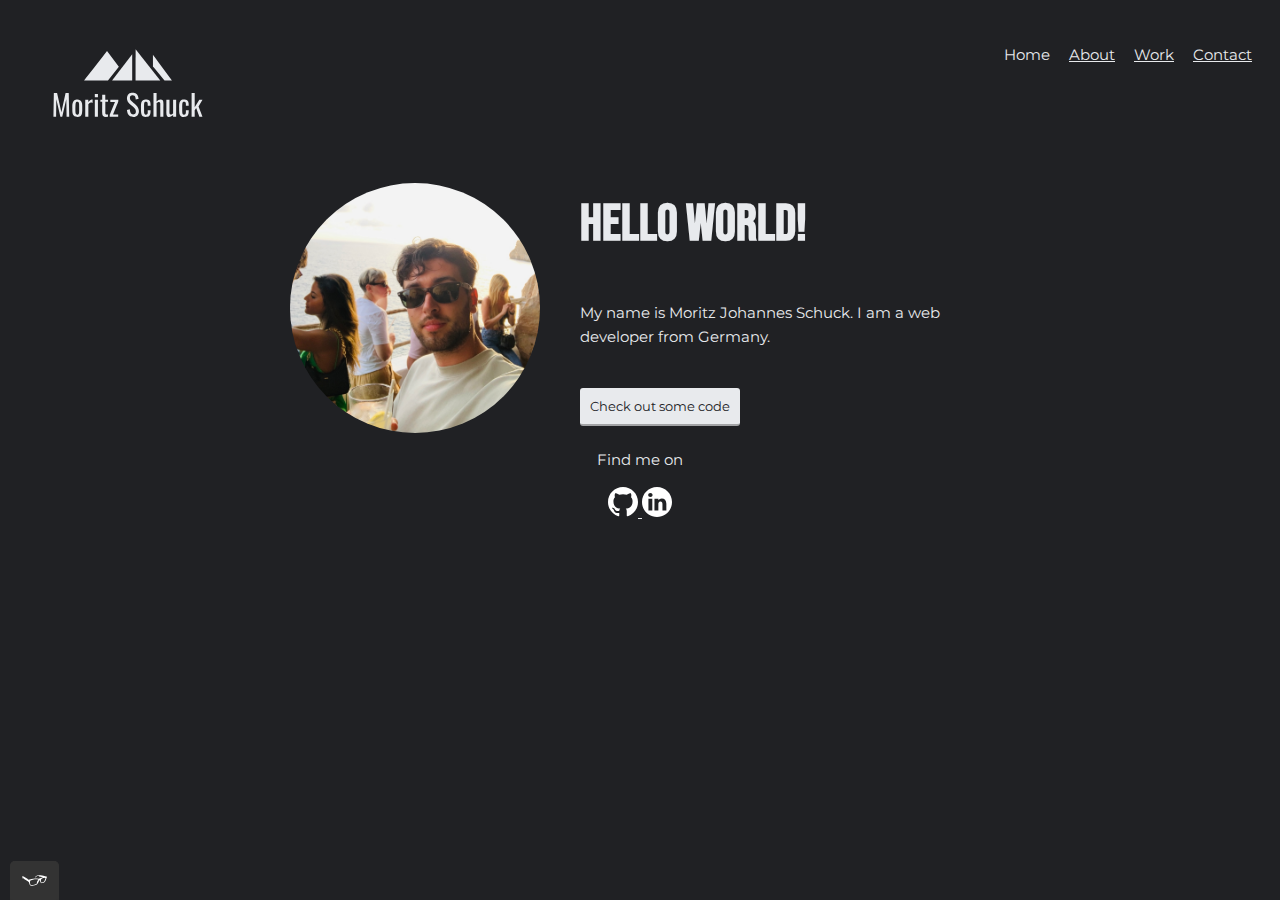
==== index.html @ b7276658 "removed the "back to top" link" ====
<!DOCTYPE html>
<html lang="en">
<head>
    <meta charset="UTF-8">
    <meta name="viewport" content="width=device-width, initial-scale=1.0">
    <title>Moritz Schuck - Home</title>
    <link rel="icon" type="image/x-icon" href="img/favicon.svg">
    <link rel="preconnect" href="https://fonts.googleapis.com">
    <link rel="preconnect" href="https://fonts.gstatic.com" crossorigin>
    <link href="https://fonts.googleapis.com/css2?family=Bebas+Neue&display=swap" rel="stylesheet">
    <link rel="preconnect" href="https://fonts.googleapis.com">
    <link rel="preconnect" href="https://fonts.gstatic.com" crossorigin>
    <link href="https://fonts.googleapis.com/css2?family=Montserrat:ital,wght@0,100..900;1,100..900&display=swap" rel="stylesheet">
    <link rel="stylesheet" type="text/css" href="css/styles.css">
    <meta name="viewport" content="width=device-width, initial-scale=1">
</head>
<body>
    <header class="page-header">
        <!-- Add your Logo here -->
        <img src="img/logo.svg" alt="A personal logo" class="page-header__item">
        <nav class="main navigation page-header__item">
            <ul role="menubar" class="navigation-list">
               <li role="presentation">
                  <a href="index.html" role="menuitem" aria-label="home" class="navigation-list__item navigation-list__item--active">Home</a>
               </li>
               <li role="presentation">
                  <a href="about.html" role="menuitem" aria-label="about me" class="navigation-list__item">About</a>
               </li>
               <li role="presentation">
                <a href="work.html" role="menuitem" aria-label="work" class="navigation-list__item">Work</a>
             </li>
              <li role="presentation">
                  <a href="contact.html" role="menuitem" aria-label="contact" class="navigation-list__item">Contact</a>
               </li>
            </ul>
         </nav>
    </header>
    <main>
        <!-- Add your Portrait image here -->
        <div class="profile">
            <img src="img/bild.jpg" class="profile__portrait" alt="A Portrait">
            <h1>Hello World!</h1>
            <p>My name is Moritz Johannes Schuck. I am a <span>web</span> developer from Germany.</p>
            <div>
                <br>
                <a href="work.html"><button type="button">Check out some code</button></a>
            </div>
        </div>
        
    </main>
    <footer class="page-footer">
        <p>Find me on</p>
        <!-- Github logo -->
        <div class="social media">
            <a href="https://github.com/MoJoSchuck" target="_blank">
                <img src="img/github_icon.svg" alt="github">
            </a>
            <a href="https://www.linkedin.com/in/moritz-johannes-schuck/" target="_blank">
                <img src="img/linkedin_icon.svg" alt="linkedin">
            </a>
    </div>
    </footer>
    <script src="js/tota11y.min.js"></script>
</body>
</html>
---- css/styles.css ----
/* Color palette */
:root {
    --primary-color: #e8eaed; /* Main color */
    --visited-link-color: #e8eaed; /* Visited link color */
    --active-link-color: #579aff; /* Active link color */
    --button-bg-color: #e8eaed; /* Background color for buttons */
    --button-text-color: #202124; /* Text color for buttons */
    --font-family: "Bebas Neue", sans-serif;
    --font-weight: 400;
    --font-style: normal;
    --font-size-base: 15px; /* Base font size */
    --font-family2: "Montserrat", sans-serif;
    --font-optical-sizing: auto;
    --font-weight2: <400>; /* Use a value from 100 to 900 */
    --font-style2: normal;
}


body {
    color: var(--primary-color);
    background-color: var(--button-text-color);
    font-family: var(--font-family2);
    font-weight: var(--font-weight2);
    font-size: var(--font-size-base);
    line-height: 1.6;
}

h1 {
    font-family: var(--font-family);
    color: var(--primary-color);
    font-style: var(--font-style);
    font-size: 52px;
    font-weight: bold;
    text-transform: uppercase;
}

h2 {
    font-family: var(--font-family);
    font-size: 45px;
    font-weight: bold;
    text-transform: uppercase; 
}

h3 {
    font-size: 24px;
    font-weight: bold;
    text-transform: uppercase;
}

.white-box {
    padding: 10px; /* Füge etwas Abstand zwischen Text und Rahmen hinzu */
    border: 2px solid white; /* Stelle einen weißen Rahmen mit einer Dicke von 2 Pixeln ein */
    display: inline-block; /* Der Rahmen wird nur so groß wie der Inhalt und das Padding */
}

a {
    color: var(--primary-color);
}

a:visited {
    color: var(--visited-link-color);
}

a:hover, a:focus {
    text-decoration: none;
}

a:active {
    color: var(--active-link-color);
}

.address {
    margin: 25px;
}

button {
    border: none;
    font-family: inherit;
    background-color: var(--button-bg-color);
    color: var(--button-text-color);
    text-decoration: none;
    padding: 10px;
    border-radius: 3px;
    border-bottom: 2px solid rgba(0, 0, 0, 0.3);
}

button:hover, button:focus {
    cursor: pointer;
    opacity: 0.8;
}

.button__secondary {
    background-color: var(--secondary-color);
    color: var(--text-color);
}

.navigation-list__item--active {
    text-decoration: none;
}

.page-footer {
    clear: both;
}

.profile__portrait {
    float: left;
    width: 250px;
    margin-right: 40px;
    border-radius: 50%;
}

.profile {
    max-width: 700px;
    margin: 0 auto;
}

* {
    box-sizing: border-box;
}

.page-footer {
    clear: both;
    display: flex;
    flex-direction: column;
    text-align: center;
}

.page-header {
    display: flex;
    width: 100%;
    padding: 20px;
}

.page-header__item {
    flex: 0 1 200px;
}

.page-header__item:last-child {
    flex-grow: 1;
    text-align: right;
}

.navigation-list {
    list-style-type: none;
}

.navigation-list li {
    display: inline-block;
    margin-left: 15px;
  }

.grid__item {
    display: inline-block;
    width: 33%;
    border-radius: 12px;
}

@supports (display: grid) {
    .grid {
        display: grid;
        grid-template-columns: 1fr 1fr 1fr;
        grid-gap: 20px;
        margin: 16px 24px;
    }

    .grid__item {
        background-color: rgb(44, 41, 41);
        color: white;
        width: auto;
        min-height: auto;
        margin: 0;
        padding: 24px;
    }

    .grid__item:last-child {
        grid-column: 3 / 3;
        grid-row: 1 / 3;
    }
}

.grid__item:hover {
    transform: scale(1.1);
    transition: transform 0.3s ease;
}

@media all and (max-width: 500px) {
    .grid {
        grid-template-columns: 1fr;
    }
}

@media all and (min-width: 500px) and (max-width: 750px) {
    .grid {
        grid-template-columns: 1fr 1fr;
    }
}

@media all and (max-width: 750px) {
    .grid {
        grid-gap: 10px;
    }

@media all and (max-width: 500px) {
    .profile {
        text-align: center;
    }
    .profile__portrait {
        margin: 0 auto;
        float: none; 
    }
    }

    .grid__item:last-child {
        grid-column: auto / auto;
        grid-row: auto / auto;
    }
}

.button_cv {
    border: none;
    display: inline-block;
    font-family: inherit;
    background-color: var(--primary-color);
    color: var(--button-text-color);
    text-decoration: none;
    padding: 10px;
    border-radius: 3px;
    border-bottom: 2px solid rgba(0, 0, 0, 0.3);
    transition-duration: 0.2s;
    transition-property: opacity;
    text-align: center;
    margin: auto;
}

.button_cv:hover,
.button_cv:focus {
    cursor: pointer;
    opacity: 0.8;
    font-size: 18px;
    transition: 0.4s font-size;
}

.custom-list {
    list-style-type: none;
}

@keyframes color-change {
    0% {
        fill: #edc655;
    }

    50% {
        fill: #fcffad;
    }

    100% {
        fill: #f76414;
    }
}

.sun {
    animation-duration: 4s;
    animation-name: color-change;
    animation-iteration-count: infinite;
    animation-direction: alternate;
    animation-timing-function: linear;
}

@keyframes cloud-move {
    from {
        transform: translate(0, 50px);
    }

    to {
        transform: translate(200px, 50px);
    }
}

.cloud-front {
    animation-duration: 30s;
    animation-name: cloud-move;
    animation-iteration-count: infinite;
    animation-direction: alternate;
    animation-timing-function: linear;
}

@keyframes cloud-move-reverse {
    from {
        transform: translate(446px, 48px);
    }

    to {
        transform: translate(100px, 48px);
    }
}

.cloud-back {
    animation: 34s cloud-move-reverse infinite alternate linear;
}

.heading_work {
    margin-left: 24px;
}

.about_content {
    text-align: center;
    max-width: 700px;
    margin: 0 auto;
    padding: 0 20px;
}

#about-picture {
    padding: 24px;
}

@media all and (max-width: 500px) {
    .about_content {
        text-align: center;
        max-width: 100%;
        margin: 0 auto;
        padding: 0 20px;
    }
}
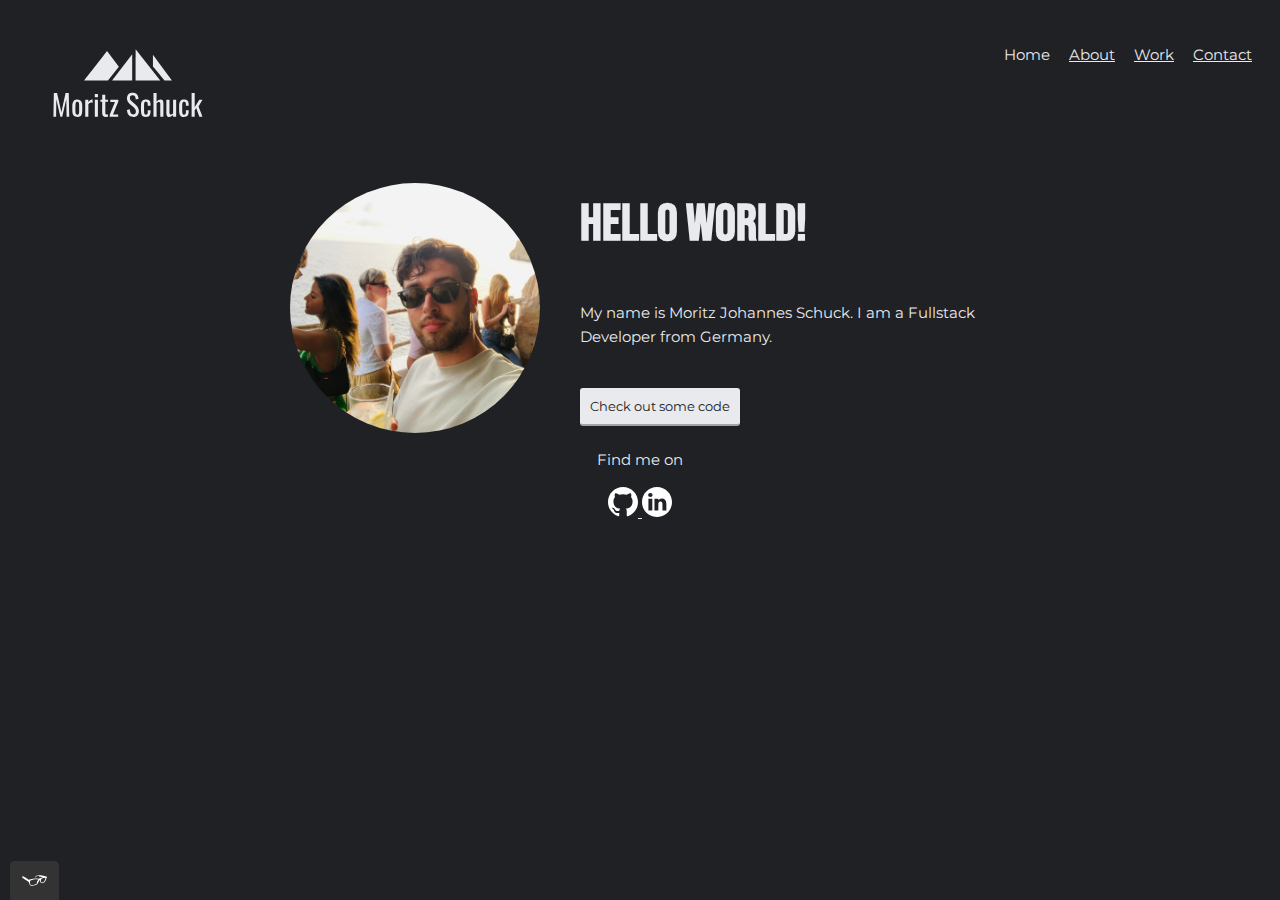
==== commit e53d1717: "Update index.html" ====
--- a/index.html
+++ b/index.html
@@ -40,7 +40,7 @@
         <div class="profile">
             <img src="img/bild.jpg" class="profile__portrait" alt="A Portrait">
             <h1>Hello World!</h1>
-            <p>My name is Moritz Johannes Schuck. I am a <span>web</span> developer from Germany.</p>
+            <p>My name is Moritz Johannes Schuck. I am a Fullstack Developer from Germany.</p>
             <div>
                 <br>
                 <a href="work.html"><button type="button">Check out some code</button></a>
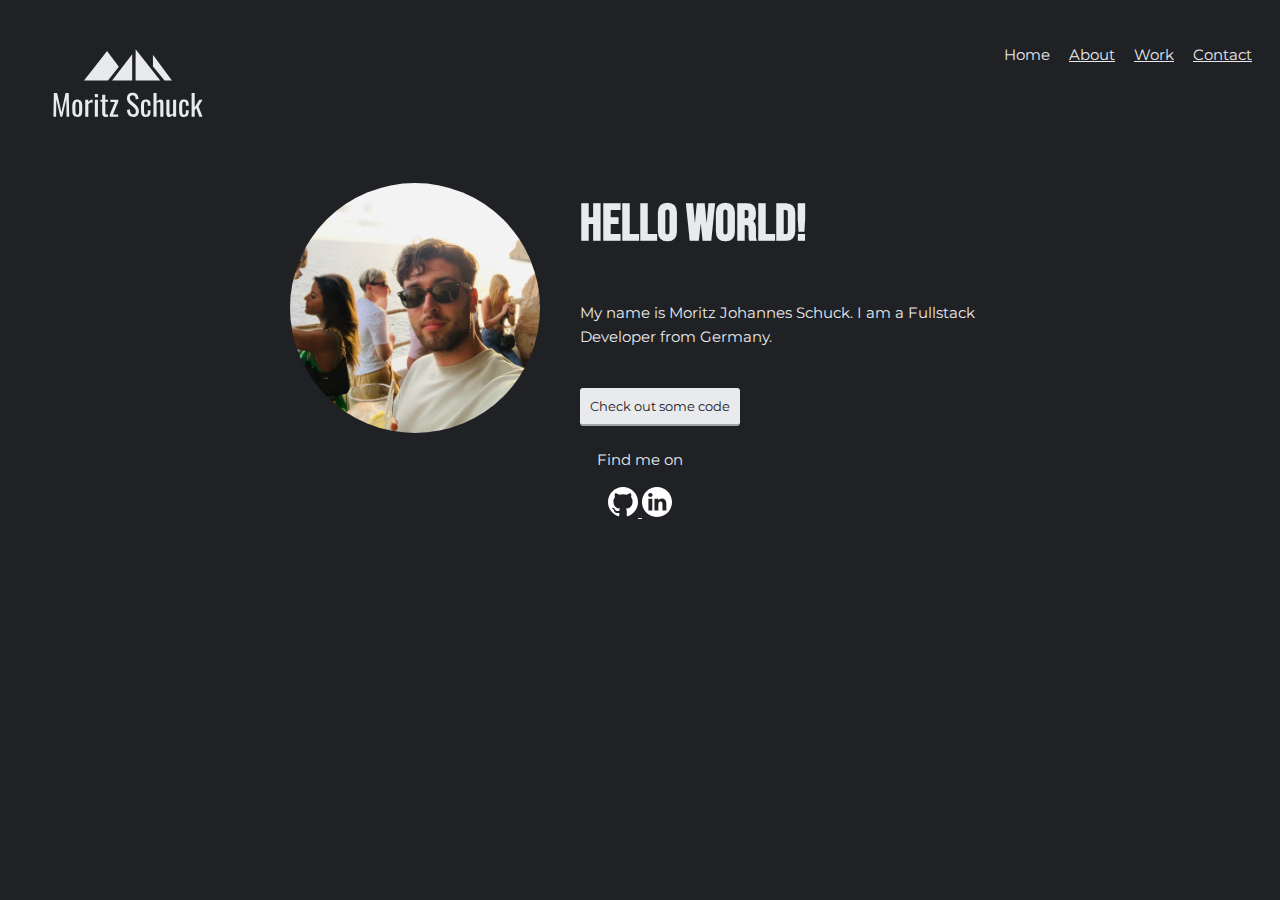
==== commit 331c9c6a: "Update index.html" ====
--- a/index.html
+++ b/index.html
@@ -1,9 +1,10 @@
 <!DOCTYPE html>
 <html lang="en">
+
 <head>
     <meta charset="UTF-8">
     <meta name="viewport" content="width=device-width, initial-scale=1.0">
-    <title>Moritz Schuck - Home</title>
+    <title>Home</title>
     <link rel="icon" type="image/x-icon" href="img/favicon.svg">
     <link rel="preconnect" href="https://fonts.googleapis.com">
     <link rel="preconnect" href="https://fonts.gstatic.com" crossorigin>
@@ -14,27 +15,31 @@
     <link rel="stylesheet" type="text/css" href="css/styles.css">
     <meta name="viewport" content="width=device-width, initial-scale=1">
 </head>
+
 <body>
     <header class="page-header">
-        <!-- Add your Logo here -->
+        <!-- My logo -->
         <img src="img/logo.svg" alt="A personal logo" class="page-header__item">
         <nav class="main navigation page-header__item">
             <ul role="menubar" class="navigation-list">
-               <li role="presentation">
-                  <a href="index.html" role="menuitem" aria-label="home" class="navigation-list__item navigation-list__item--active">Home</a>
-               </li>
-               <li role="presentation">
-                  <a href="about.html" role="menuitem" aria-label="about me" class="navigation-list__item">About</a>
-               </li>
-               <li role="presentation">
-                <a href="work.html" role="menuitem" aria-label="work" class="navigation-list__item">Work</a>
-             </li>
-              <li role="presentation">
-                  <a href="contact.html" role="menuitem" aria-label="contact" class="navigation-list__item">Contact</a>
-               </li>
+                <li role="presentation">
+                    <a href="index.html" role="menuitem" aria-label="home"
+                        class="navigation-list__item navigation-list__item--active">Home</a>
+                </li>
+                <li role="presentation">
+                    <a href="about.html" role="menuitem" aria-label="about me" class="navigation-list__item">About</a>
+                </li>
+                <li role="presentation">
+                    <a href="work.html" role="menuitem" aria-label="work" class="navigation-list__item">Work</a>
+                </li>
+                <li role="presentation">
+                    <a href="contact.html" role="menuitem" aria-label="contact"
+                        class="navigation-list__item">Contact</a>
+                </li>
             </ul>
-         </nav>
+        </nav>
     </header>
+
     <main>
         <!-- Add your Portrait image here -->
         <div class="profile">
@@ -46,8 +51,9 @@
                 <a href="work.html"><button type="button">Check out some code</button></a>
             </div>
         </div>
-        
+
     </main>
+
     <footer class="page-footer">
         <p>Find me on</p>
         <!-- Github logo -->
@@ -58,8 +64,8 @@
             <a href="https://www.linkedin.com/in/moritz-johannes-schuck/" target="_blank">
                 <img src="img/linkedin_icon.svg" alt="linkedin">
             </a>
-    </div>
+        </div>
     </footer>
-    <script src="js/tota11y.min.js"></script>
 </body>
-</html>
+
+</html>--- a/css/styles.css
+++ b/css/styles.css
@@ -15,7 +15,6 @@
     --font-style2: normal;
 }
 
-
 body {
     color: var(--primary-color);
     background-color: var(--button-text-color);
@@ -147,19 +146,19 @@
 .navigation-list li {
     display: inline-block;
     margin-left: 15px;
-  }
+}
 
 .grid__item {
     display: inline-block;
-    width: 33%;
     border-radius: 12px;
+    width: auto; /* Remove fixed width */
 }
 
 @supports (display: grid) {
     .grid {
         display: grid;
         grid-template-columns: 1fr 1fr 1fr;
-        grid-gap: 20px;
+        grid-gap: 30px; /* Increase the gap between grid items */
         margin: 16px 24px;
     }
 
@@ -170,49 +169,85 @@
         min-height: auto;
         margin: 0;
         padding: 24px;
+        transition: transform 0.3s ease; /* Add smooth transition for hover effect */
     }
 
     .grid__item:last-child {
-        grid-column: 3 / 3;
-        grid-row: 1 / 3;
+        grid-column: 3 / 2;
+        
     }
 }
 
 .grid__item:hover {
-    transform: scale(1.1);
-    transition: transform 0.3s ease;
+    transform: scale(1.1); /* Enlarge the grid item on hover */
+}
+
+/* Adjusting the gap for smaller screens */
+@media all and (max-width: 750px) {
+    .grid {
+        grid-gap: 20px; /* Reduce the gap slightly for smaller screens */
+    }
+}
+
+.grid__item img {
+    max-width: 100%;
+    height: auto;
+    display: block;
+    margin: 0 auto;
 }
 
 @media all and (max-width: 500px) {
     .grid {
         grid-template-columns: 1fr;
     }
-}
-
-@media all and (min-width: 500px) and (max-width: 750px) {
-    .grid {
-        grid-template-columns: 1fr 1fr;
-    }
-}
-
-@media all and (max-width: 750px) {
-    .grid {
-        grid-gap: 10px;
-    }
-
-@media all and (max-width: 500px) {
+
+    .grid__item {
+        padding: 12px;
+        margin: 8px 0;
+    }
+
+    .heading_work h1 {
+        font-size: 36px; /* Adjust heading size for small screens */
+    }
+
     .profile {
         text-align: center;
     }
+
     .profile__portrait {
         margin: 0 auto;
-        float: none; 
-    }
+        float: none;
     }
 
     .grid__item:last-child {
         grid-column: auto / auto;
         grid-row: auto / auto;
+    }
+}
+
+@media all and (min-width: 500px) and (max-width: 750px) {
+    .grid {
+        grid-template-columns: 1fr 1fr;
+    }
+
+    .grid__item {
+        padding: 16px;
+    }
+}
+
+@media all and (max-width: 750px) {
+    .grid {
+        grid-gap: 10px;
+    }
+}
+
+.grid__item p {
+    font-size: 1rem; /* Default size */
+}
+
+@media all and (max-width: 500px) {
+    .grid__item p {
+        font-size: 0.9rem; /* Slightly smaller on small screens */
     }
 }
 
@@ -321,3 +356,18 @@
         padding: 0 20px;
     }
 }
+
+.chat-images-row {
+    display: flex;
+    justify-content: space-between;
+    gap: 10px; /* Space between the images */
+}
+
+.chat-image {
+    width: 48%; /* Each image takes up 48% of the available width */
+    height: auto; /* Maintain aspect ratio */
+}
+
+.link-spacing {
+    margin-left: 20px; /* Adjust this value to increase the spacing */
+}
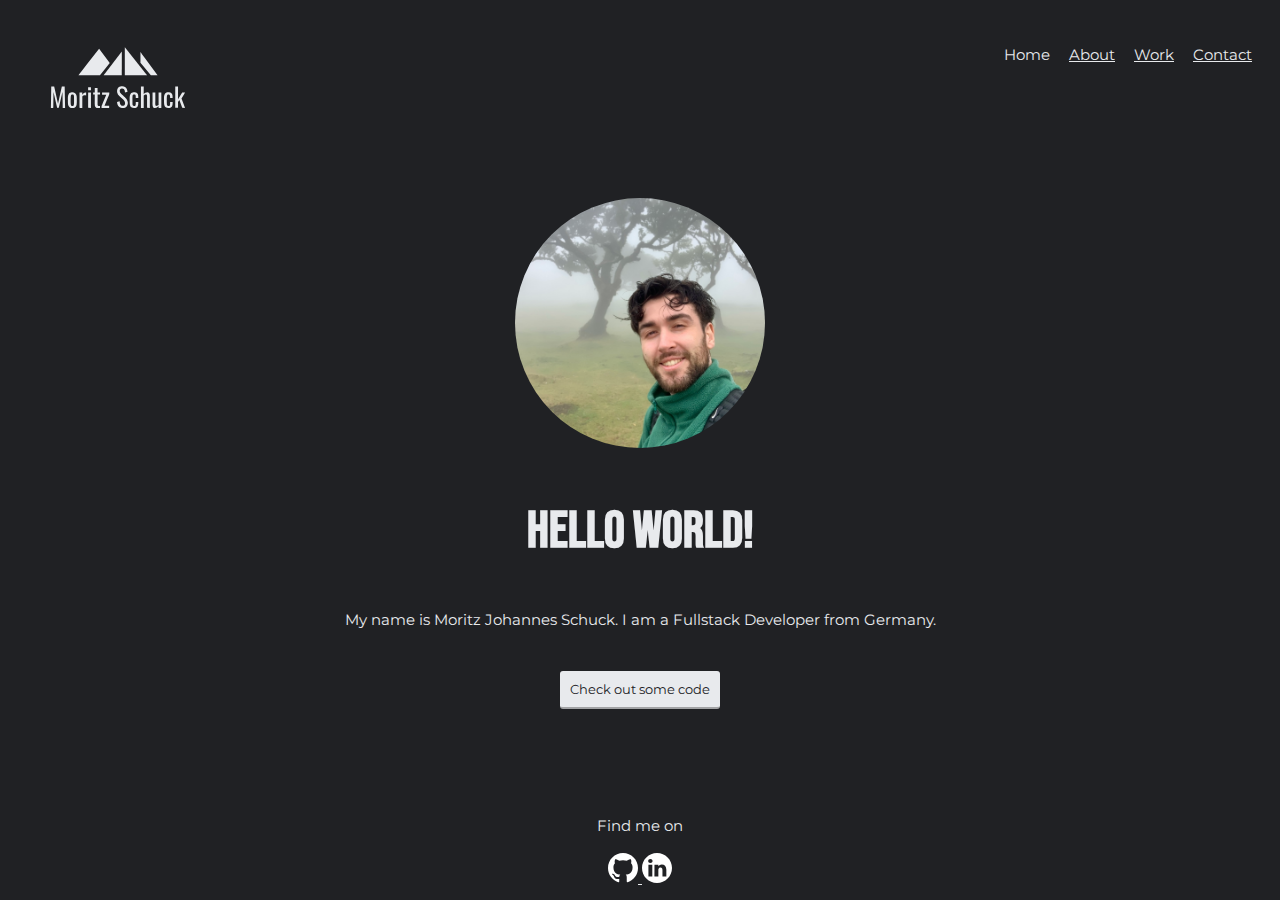
==== commit f02cf6e5: "Update index.html" ====
--- a/index.html
+++ b/index.html
@@ -43,7 +43,7 @@
     <main>
         <!-- Add your Portrait image here -->
         <div class="profile">
-            <img src="img/bild.jpg" class="profile__portrait" alt="A Portrait">
+            <img src="img/feenWald.jpg" class="profile__portrait" alt="A Portrait">
             <h1>Hello World!</h1>
             <p>My name is Moritz Johannes Schuck. I am a Fullstack Developer from Germany.</p>
             <div>
--- a/css/styles.css
+++ b/css/styles.css
@@ -15,6 +15,18 @@
     --font-style2: normal;
 }
 
+/* Grundlayout für die gesamte Seite */
+body, html {
+    height: 100%; /* Macht sicher, dass das HTML und der Body die volle Höhe des Fensters einnehmen */
+    margin-bottom: 0px;
+    display: flex;
+    flex-direction: column;
+}
+
+main {
+    flex: 1; /* Hauptinhalt nimmt den verbleibenden Platz ein */
+}
+
 body {
     color: var(--primary-color);
     background-color: var(--button-text-color);
@@ -24,6 +36,7 @@
     line-height: 1.6;
 }
 
+
 h1 {
     font-family: var(--font-family);
     color: var(--primary-color);
@@ -68,9 +81,6 @@
     color: var(--active-link-color);
 }
 
-.address {
-    margin: 25px;
-}
 
 button {
     border: none;
@@ -91,164 +101,6 @@
 .button__secondary {
     background-color: var(--secondary-color);
     color: var(--text-color);
-}
-
-.navigation-list__item--active {
-    text-decoration: none;
-}
-
-.page-footer {
-    clear: both;
-}
-
-.profile__portrait {
-    float: left;
-    width: 250px;
-    margin-right: 40px;
-    border-radius: 50%;
-}
-
-.profile {
-    max-width: 700px;
-    margin: 0 auto;
-}
-
-* {
-    box-sizing: border-box;
-}
-
-.page-footer {
-    clear: both;
-    display: flex;
-    flex-direction: column;
-    text-align: center;
-}
-
-.page-header {
-    display: flex;
-    width: 100%;
-    padding: 20px;
-}
-
-.page-header__item {
-    flex: 0 1 200px;
-}
-
-.page-header__item:last-child {
-    flex-grow: 1;
-    text-align: right;
-}
-
-.navigation-list {
-    list-style-type: none;
-}
-
-.navigation-list li {
-    display: inline-block;
-    margin-left: 15px;
-}
-
-.grid__item {
-    display: inline-block;
-    border-radius: 12px;
-    width: auto; /* Remove fixed width */
-}
-
-@supports (display: grid) {
-    .grid {
-        display: grid;
-        grid-template-columns: 1fr 1fr 1fr;
-        grid-gap: 30px; /* Increase the gap between grid items */
-        margin: 16px 24px;
-    }
-
-    .grid__item {
-        background-color: rgb(44, 41, 41);
-        color: white;
-        width: auto;
-        min-height: auto;
-        margin: 0;
-        padding: 24px;
-        transition: transform 0.3s ease; /* Add smooth transition for hover effect */
-    }
-
-    .grid__item:last-child {
-        grid-column: 3 / 2;
-        
-    }
-}
-
-.grid__item:hover {
-    transform: scale(1.1); /* Enlarge the grid item on hover */
-}
-
-/* Adjusting the gap for smaller screens */
-@media all and (max-width: 750px) {
-    .grid {
-        grid-gap: 20px; /* Reduce the gap slightly for smaller screens */
-    }
-}
-
-.grid__item img {
-    max-width: 100%;
-    height: auto;
-    display: block;
-    margin: 0 auto;
-}
-
-@media all and (max-width: 500px) {
-    .grid {
-        grid-template-columns: 1fr;
-    }
-
-    .grid__item {
-        padding: 12px;
-        margin: 8px 0;
-    }
-
-    .heading_work h1 {
-        font-size: 36px; /* Adjust heading size for small screens */
-    }
-
-    .profile {
-        text-align: center;
-    }
-
-    .profile__portrait {
-        margin: 0 auto;
-        float: none;
-    }
-
-    .grid__item:last-child {
-        grid-column: auto / auto;
-        grid-row: auto / auto;
-    }
-}
-
-@media all and (min-width: 500px) and (max-width: 750px) {
-    .grid {
-        grid-template-columns: 1fr 1fr;
-    }
-
-    .grid__item {
-        padding: 16px;
-    }
-}
-
-@media all and (max-width: 750px) {
-    .grid {
-        grid-gap: 10px;
-    }
-}
-
-.grid__item p {
-    font-size: 1rem; /* Default size */
-}
-
-@media all and (max-width: 500px) {
-    .grid__item p {
-        font-size: 0.9rem; /* Slightly smaller on small screens */
-    }
 }
 
 .button_cv {
@@ -275,67 +127,219 @@
     transition: 0.4s font-size;
 }
 
+.navigation-list__item--active {
+    text-decoration: none;
+}
+
+.profile__portrait {
+    float: left;
+    width: 250px;
+    margin-right: 40px;
+    border-radius: 50%;
+}
+
+.profile {
+    max-width: 700px;
+    margin: 0 auto;
+}
+
+* {
+    box-sizing: border-box;
+}
+
+.page-footer {
+    clear: both;
+    display: flex;
+    flex-direction: column;
+    text-align: center;
+    margin-bottom: 10px;
+}
+
+.page-header {
+    display: flex;
+    width: 100%;
+    padding: 20px;
+}
+
+.page-header__item {
+    flex: 0 1 200px;
+}
+
+.page-header__item:last-child {
+    flex-grow: 1;
+    text-align: right;
+}
+
+.navigation-list {
+    list-style-type: none;
+}
+
+.navigation-list li {
+    display: inline-block;
+    margin-left: 15px;
+}
+
+.grid__item {
+    display: inline-block;
+    border-radius: 12px;
+    width: auto; /* Remove fixed width */
+}
+
+
+
+
+/* HOME.HTML */
+
+.profile {
+    text-align: center;
+}
+
+.profile__portrait {
+    margin: 0 auto;
+    float: none;
+}
+
+
+
+
+/* WORK.HTML */
+
+@supports (display: grid) {
+    .grid {
+        display: grid;
+        grid-template-columns: 1fr 1fr 1fr;
+        grid-gap: 30px; /* Increase the gap between grid items */
+        margin: 16px 24px;
+    }
+
+    .grid__item {
+        background-color: rgb(44, 41, 41);
+        color: white;
+        width: auto;
+        min-height: auto;
+        margin: 0;
+        padding: 24px;
+        transition: transform 0.3s ease; /* Add smooth transition for hover effect */
+    }
+
+    .grid__item:last-child {
+        grid-column: 3 / 2;
+        
+    }
+}
+
+.link-spacing {
+    margin-left: 20px; /* Adjust this value to increase the spacing */
+}
+
+.chat-images-row {
+    display: flex;
+    justify-content: space-between;
+    gap: 10px; /* Space between the images */
+}
+
+.chat-image {
+    width: 48%; /* Each image takes up 48% of the available width */
+    height: auto; /* Maintain aspect ratio */
+}
+
+/* ultra wide screens */
+@media all and (min-width: 1920px) {
+    .grid {
+        margin: 16px 400px;
+    }
+}
+
+/* big screens */
+@media all and (min-width: 750px) and (max-width: 1920px) {
+    .grid {
+        margin: 16px 100px;
+    }
+}
+
+/* Adjusting the gap for smaller screens */
+@media all and (max-width: 750px) {
+    .grid {
+        grid-gap: 20px; /* Reduce the gap slightly for smaller screens */
+    }
+}
+
+@media all and (max-width: 500px) {
+    .grid {
+        grid-template-columns: 1fr;
+    }
+
+    .grid__item {
+        padding: 12px;
+        margin: 8px 0;
+    }
+
+    .heading_work h1 {
+        font-size: 36px; /* Adjust heading size for small screens */
+    }
+
+    .grid__item:last-child {
+        grid-column: auto / auto;
+        grid-row: auto / auto;
+    }
+}
+
+@media all and (min-width: 500px) and (max-width: 750px) {
+    .grid {
+        grid-template-columns: 1fr 1fr;
+    }
+
+    .grid__item {
+        padding: 16px;
+    }
+
+    .grid__item:last-child {
+        grid-column: 2 / 1;
+        
+    }
+}
+
+@media all and (max-width: 750px) {
+    .grid {
+        grid-gap: 10px;
+    }
+}
+
+@media all and (max-width: 500px) {
+    .grid__item p {
+        font-size: 0.9rem; /* Slightly smaller on small screens */
+    }
+}
+
+.grid__item img {
+    max-width: 100%;
+    height: auto;
+    display: block;
+    margin: 0 auto;
+}
+
+.grid__item:hover {
+    transform: scale(1.1); /* Enlarge the grid item on hover */
+}
+
+.grid__item p {
+    font-size: 1rem; /* Default size */
+}
+
+
 .custom-list {
     list-style-type: none;
 }
 
-@keyframes color-change {
-    0% {
-        fill: #edc655;
-    }
-
-    50% {
-        fill: #fcffad;
-    }
-
-    100% {
-        fill: #f76414;
-    }
-}
-
-.sun {
-    animation-duration: 4s;
-    animation-name: color-change;
-    animation-iteration-count: infinite;
-    animation-direction: alternate;
-    animation-timing-function: linear;
-}
-
-@keyframes cloud-move {
-    from {
-        transform: translate(0, 50px);
-    }
-
-    to {
-        transform: translate(200px, 50px);
-    }
-}
-
-.cloud-front {
-    animation-duration: 30s;
-    animation-name: cloud-move;
-    animation-iteration-count: infinite;
-    animation-direction: alternate;
-    animation-timing-function: linear;
-}
-
-@keyframes cloud-move-reverse {
-    from {
-        transform: translate(446px, 48px);
-    }
-
-    to {
-        transform: translate(100px, 48px);
-    }
-}
-
-.cloud-back {
-    animation: 34s cloud-move-reverse infinite alternate linear;
-}
-
 .heading_work {
     margin-left: 24px;
 }
+
+
+
+
+
+/* ABOUT.HTML */
 
 .about_content {
     text-align: center;
@@ -344,30 +348,259 @@
     padding: 0 20px;
 }
 
-#about-picture {
-    padding: 24px;
-}
-
-@media all and (max-width: 500px) {
+@media all and (max-width: 600px) {
     .about_content {
         text-align: center;
         max-width: 100%;
         margin: 0 auto;
         padding: 0 20px;
     }
-}
-
-.chat-images-row {
+
+    .about_content h2.white-box {
+        font-size: 30px;
+    }
+}
+
+
+/* Toolbelt */
+@keyframes toolbelt {
+    from {
+      transform: translateX(0);
+    }
+    to {
+      transform: translateX(-100%);
+    }
+  }
+  .toolbelt {
+    margin:  5vh auto;
+    max-width: 75%;
+    overflow: hidden;
+    white-space: nowrap;
+    position: relative;
+  }
+  
+  .toolbelt h1 {
+    text-align: center;
+    padding: 10px;
+  }
+  
+  .toolbelt:before,
+  .toolbelt:after {
+    position: absolute;
+    content: "";
+    top: 0;
+    width: 250px;
+    height: 100%;
+    z-index: 2;
+  }
+  
+  .toolbelt:before {
+    left: 0;
+    background: linear-gradient(to left, rgba(255, 255, 255, 0), var(--button-text-color));
+  }
+  
+  .toolbelt:after {
+    right: 0;
+    background: linear-gradient(to right, rgba(255, 255, 255, 0), var(--button-text-color));
+  }
+  
+  .toolbelt:hover .toolbelt__logos {
+    animation-play-state: paused;
+  }
+  
+  .toolbelt__logos {
+    display: inline-block;
+    padding: 30px 0;
+    animation: 25s toolbelt infinite linear;
+  }
+  
+  .toolbelt__logos img {
+    height: 60px;
+    margin: 0 30px;
+  }
+
+  @media all and (max-width: 750px) {
+    .toolbelt:before,
+    .toolbelt:after {
+      width: 50px;
+    }
+  
+    .toolbelt__logos img {
+      height: 50px;
+      margin: 0 15px;
+    }
+
+  }
+
+
+  
+
+
+/* CONTACT HTML */
+
+.address {
+    margin: 50px;
     display: flex;
-    justify-content: space-between;
-    gap: 10px; /* Space between the images */
-}
-
-.chat-image {
-    width: 48%; /* Each image takes up 48% of the available width */
-    height: auto; /* Maintain aspect ratio */
-}
-
-.link-spacing {
-    margin-left: 20px; /* Adjust this value to increase the spacing */
-}
+    align-items: center;
+    justify-content: space-evenly;
+}
+
+
+.contact__animation {
+    margin-right: 10%; 
+    
+}
+
+.contact__animation img {
+    width: 270px; /* Standardbildgröße für Desktop */
+    height: 270px;
+}
+
+    
+/* SVG animation */
+.contact__animation img:hover {
+    animation: shake 0.3s infinite;
+}
+
+@keyframes shake {
+    0% { transform: rotate(0deg); }
+    25% { transform: rotate(5deg); }
+    50% { transform: rotate(0eg); }
+    75% { transform: rotate(-5deg); }
+    100% { transform: rotate(0deg); }
+}
+
+  
+/* Für Tablets (Bildschirmbreite bis 1024px) */
+@media (max-width: 1024px) {
+    .address {
+        flex-direction: column;
+        align-items: center;
+        margin: 20px;
+        text-align: center;
+        justify-content: space-evenly;
+    }
+
+    .contact__animation {
+        margin-right: 0; /* Bild unter den Text setzen */
+    }
+
+    .contact__animation img {
+        width: 270px; /* Bildgröße für Tablets */
+        height: 270px;
+    }
+
+    .address h1 {
+        font-size: 60px; /* Leicht kleinere Schriftgröße */
+    }
+
+    .address p {
+        font-size: 20px; /* Leicht kleinere Schriftgröße */
+    }
+
+    .page-footer p,a {
+        font-size: 20px;
+    }
+
+    .page-footer .social.media img {
+        width: 36px;
+        height: 36px;
+    }
+
+    .page-header img {
+        width: 190px;
+        height: 120px; 
+    }
+}
+
+/* Für Smartphones (Bildschirmbreite bis 768px) */
+@media (max-width: 768px) {
+    .address {
+        margin: 15px;
+        flex-direction: column;
+        align-items: center;
+        text-align: center;
+        justify-content: space-evenly;
+    }
+
+    .contact__animation {
+        margin-right: 0; /* Bild unter den Text setzen */
+    }
+
+    .contact__animation img {
+        width: 200px; /* Bildgröße für Smartphones */
+        height: 200px;
+    }
+
+    .address h1 {
+        font-size: 55px; /* Kleinere Schriftgröße */
+    }
+
+    .address p {
+        font-size: 16px; /* Kleinere Schriftgröße */
+    }
+
+    .page-footer p,a {
+        font-size: 16px;
+    }
+
+    .page-footer .social.media img {
+        width: 30px;
+        height: 30px;
+    }
+
+    .page-header img {
+        width: 190px;
+        height: 120px; 
+    }
+}
+
+/* Für sehr kleine Smartphones (Bildschirmbreite bis 480px) */
+@media (max-width: 480px) {
+    .address {
+        margin: 10px;
+        flex-direction: column;
+        align-items: center;
+        text-align: center;
+        justify-content: space-evenly;
+    }
+
+    .contact__animation img {
+        width: 120px; /* Bildgröße für kleine Smartphones */
+        height: 120px;
+    }
+
+    .address h1 {
+        font-size: 28px; /* Noch kleinere Schriftgröße */
+    }
+
+    .address p {
+        font-size: 12px; /* Noch kleinere Schriftgröße */
+    }
+
+    .page-footer p,a {
+        font-size: 1rem;
+    }
+
+    .page-footer .social.media img {
+        width: 28px;
+        height: 28px;
+    }
+}
+
+/* Für Ultra-Wide Bildschirme (Bildschirmbreite ab 1920px) */
+@media (min-width: 1920px) {
+    .contact__animation img {
+        width: 300px; /* Größeres Bild für große Bildschirme */
+        height: 300px;
+    }
+
+    .address h1 {
+        font-size: 64px; /* Größere Schriftgröße */
+    }
+
+    .address p {
+        font-size: 18px; /* Größere Schriftgröße */
+    }
+}
+
